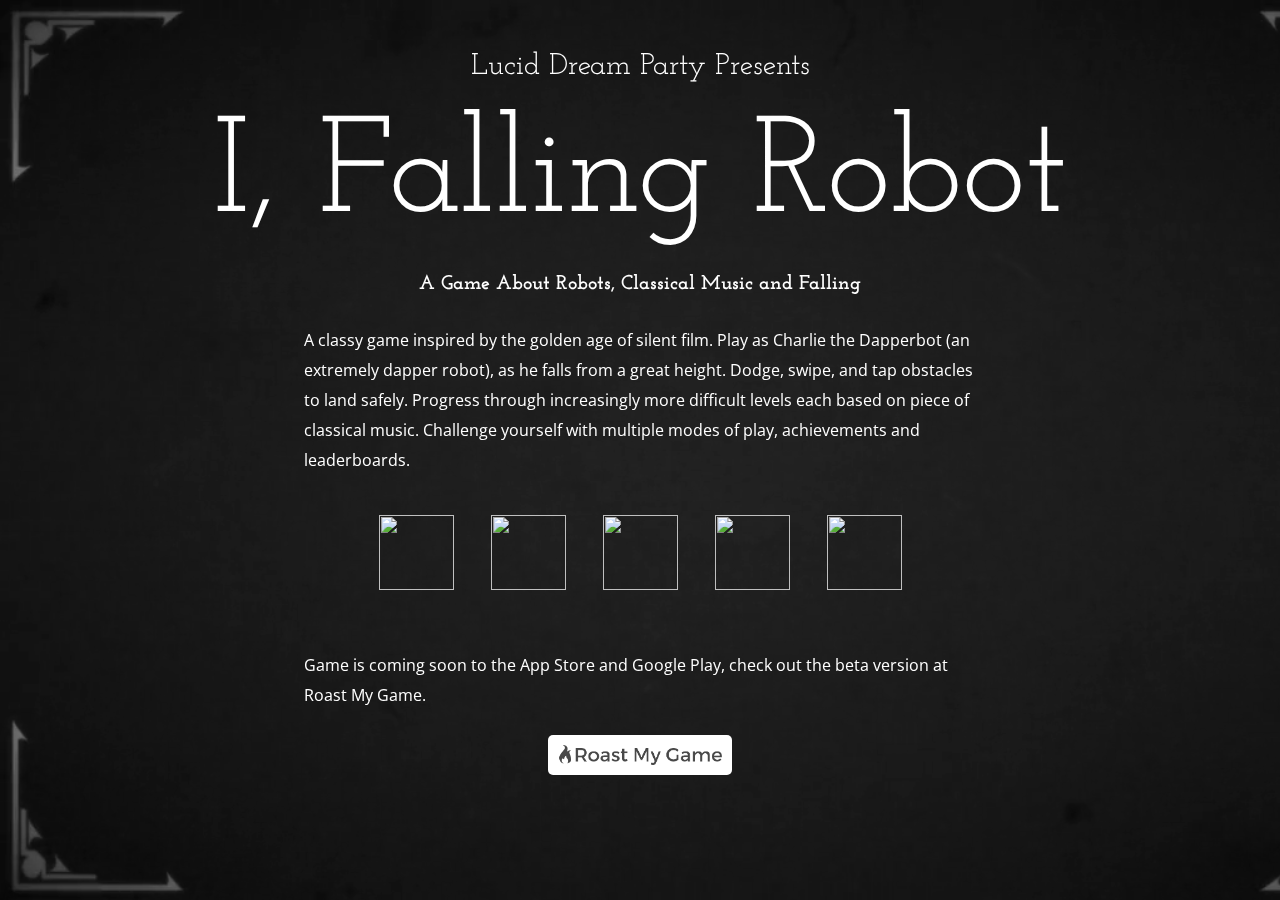
==== index.html @ 6c716256 "Message for my friends at Google" ====
<!doctype html>
<html lang="en">

<head>

  <meta http-equiv="X-UA-Compatible" content="IE=edge">
  <meta name="viewport" content="width=device-width, initial-scale=1">
  <meta charset="utf-8">

  <title>I, Falling Robot</title>
  <link rel="icon" href="images/favicon.png" type="image/x-icon">
  <link rel="shortcut icon" href="images/favicon.png" type="image/x-icon">

  <link rel="stylesheet" href="https://cdnjs.cloudflare.com/ajax/libs/normalize/4.1.1/normalize.min.css">
  <link rel="stylesheet" href="https://cdnjs.cloudflare.com/ajax/libs/twitter-bootstrap/3.3.6/css/bootstrap.min.css">
  <link rel="stylesheet" href="https://fonts.googleapis.com/css?family=Josefin+Slab|Open+Sans">
  <link rel="stylesheet" href="https://cdnjs.cloudflare.com/ajax/libs/magnific-popup.js/1.1.0/magnific-popup.min.css">
  <link rel="stylesheet" href="css/style.css" media="screen" charset="utf-8">

</head>

<body data-vide-bg="video/background" data-vide-options="position: 0% 0%">

  <!-- Hi Jasmine from Google Play Support -->

  <div class="container">

    <h2>Lucid Dream Party Presents</h2>

    <h1 class="title">I, Falling Robot</h1>

    <h3>A Game About Robots, Classical Music and Falling</h3>

    <div class="content">

      <p>
        A classy game inspired by the golden age of silent film. Play as Charlie the Dapperbot (an extremely dapper robot), as he falls from a great height. Dodge, swipe, and tap obstacles to land safely. Progress through increasingly more difficult levels each
        based on piece of classical music. Challenge yourself with multiple modes of play, achievements and leaderboards.
      </p>

      <div class="gallery text-center row">
        <div class="col-md-1"></div>
        <a class="mfp-iframe col-md-2" href="https://www.youtube.com/watch?v=UhhmcT5yHCw"><img src="http://img.youtube.com/vi/UhhmcT5yHCw/mqdefault.jpg" width="75" height="75"></a>
        <a class="mfp-iframe col-md-2" href="https://www.youtube.com/watch?v=LkBJ7MqLH40"><img src="http://img.youtube.com/vi/LkBJ7MqLH40/mqdefault.jpg" width="75" height="75"></a>
        <a class="col-md-2" href="http://i.imgur.com/mNizIo6.gif"><img src="http://i.imgur.com/mNizIo6s.gif" width="75" height="75"></a>
        <a class="col-md-2" href="http://i.imgur.com/LYuZBkn.gif"><img src="http://i.imgur.com/LYuZBkns.gif" width="75" height="75"></a>
        <a class="col-md-2" href="http://i.imgur.com/z4jjxvI.gif"><img src="http://i.imgur.com/z4jjxvIs.gif" width="75" height="75"></a>
        <div class="col-md-1"></div>
      </div>

      <p>
        Game is coming soon to the App Store and Google Play, check out the beta version at Roast My Game.
      </p>

      <div class="roast-container text-center">
        <a class="roast" href="https://roastmygame.com/game/i-falling-robot">
          <img src="images/roast.png">
        </a>
      </div>

      <!-- <div class="app-store-buttons text-center row">
        <div class="col-md-2"> </div>
        <a class="col-md-4" href="http://google.com/">
          <img class="app-store" src="images/app-store.svg" height="60" width="180">
        </a>
        <a class="col-md-4" href="http://google.com/">
          <img class="google-play" src="images/google-play.png" height="80">
        </a>
        <div class="col-md-2"> </div>
      </div> -->

    </div>

  </div>

  <script type="text/javascript" src="https://cdnjs.cloudflare.com/ajax/libs/jquery/2.2.4/jquery.min.js"></script>
  <script type="text/javascript" src="https://cdnjs.cloudflare.com/ajax/libs/twitter-bootstrap/3.3.6/js/bootstrap.min.js"></script>
  <script type="text/javascript" src="https://cdnjs.cloudflare.com/ajax/libs/magnific-popup.js/1.1.0/jquery.magnific-popup.min.js"></script>
  <script type="text/javascript" src="js/jquery.vide.min.js"></script>
  <script type="text/javascript" src="js/script.js"></script>

</body>

</html>
---- css/style.css ----
html, body {
    height: 100%;
}
a {
    text-decoration: none;
}
body {
    font-family: 'Open Sans', sans-serif;
    font-size: 16px;
    line-height: 30px;
    font-weight: normal;
    color: white;
    background-color: #1c1b1b;
    padding: 30px;
}
h1, h2, h3 {
    font-family: 'Josefin Slab', serif;
    font-weight: normal;
    text-align: center;
}
h1 {
    font-size: 136px;
    /*text-shadow: 2px 2px darkgray;*/
}
@media (max-width: 992px) {
    h1 {
        font-size: 106px;
    }
}
@media (max-width: 768px) {
    h1 {
        font-size: 96px;
    }
}
h3 {
    font-weight: bold;
    font-size: 20px;
    padding-bottom: 20px;
}
.container {
    top: 0;
    left: 0;
    width: 100%;
    height: 100%;
    overflow: auto;
}
.content {
    max-width: 42em;
    margin: 0 auto;
    margin-bottom: 40px;
}
.gallery {
    margin: 40px auto;
}
.gallery a img {
    margin-bottom: 20px;
}
.app-store {
    margin: 10px;
}
.google-play {
    margin-left: 15px;
}
.roast-container {
  margin-top: 25px;
}
.roast img {
    background-color: white;
    border-radius: 5px;
    height: 40px;
    padding: 10px;
}
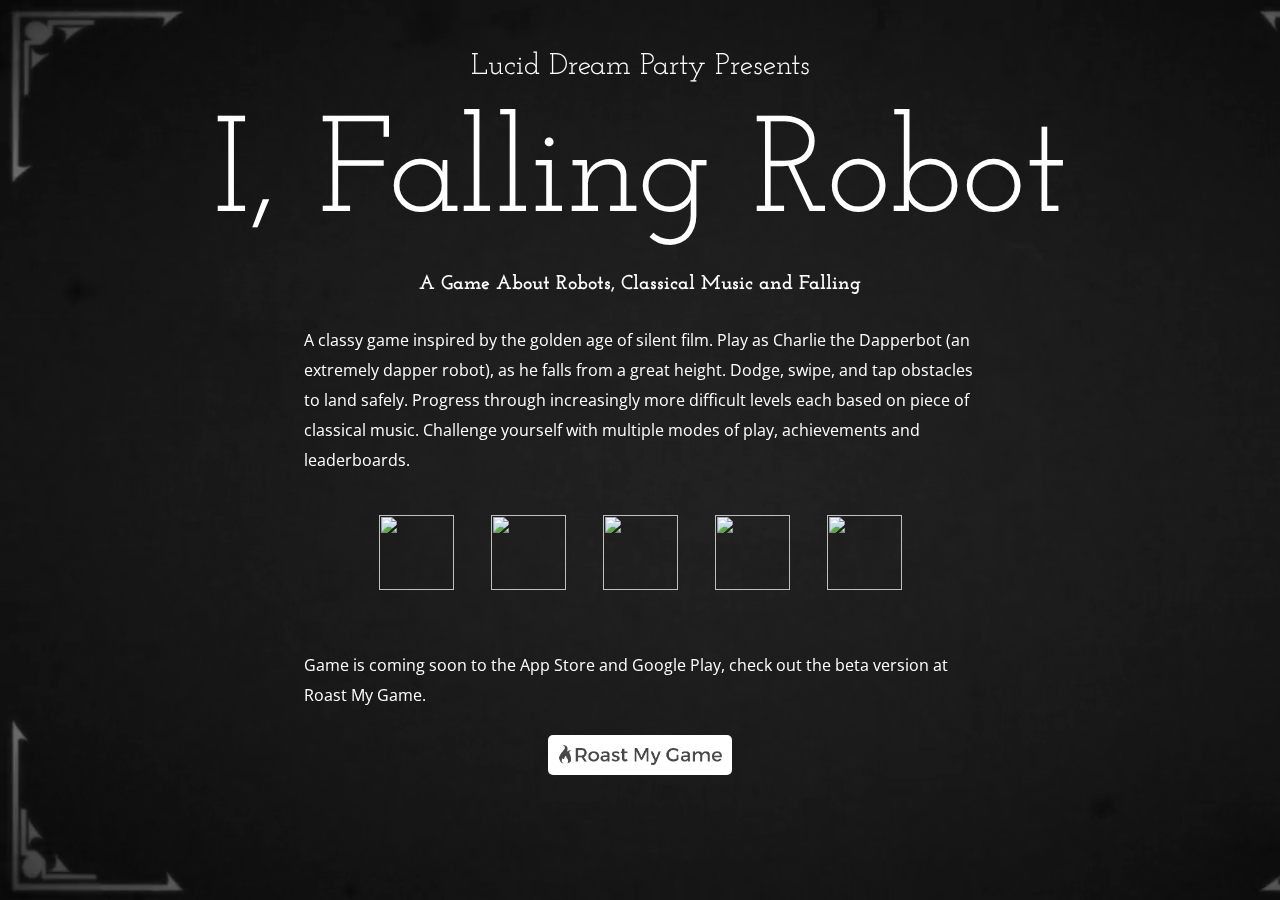
==== commit 2bdf8af1: "Revert "Message for my friends at Google"" ====
--- a/index.html
+++ b/index.html
@@ -20,8 +20,6 @@
 </head>
 
 <body data-vide-bg="video/background" data-vide-options="position: 0% 0%">
-
-  <!-- Hi Jasmine from Google Play Support -->
 
   <div class="container">
 
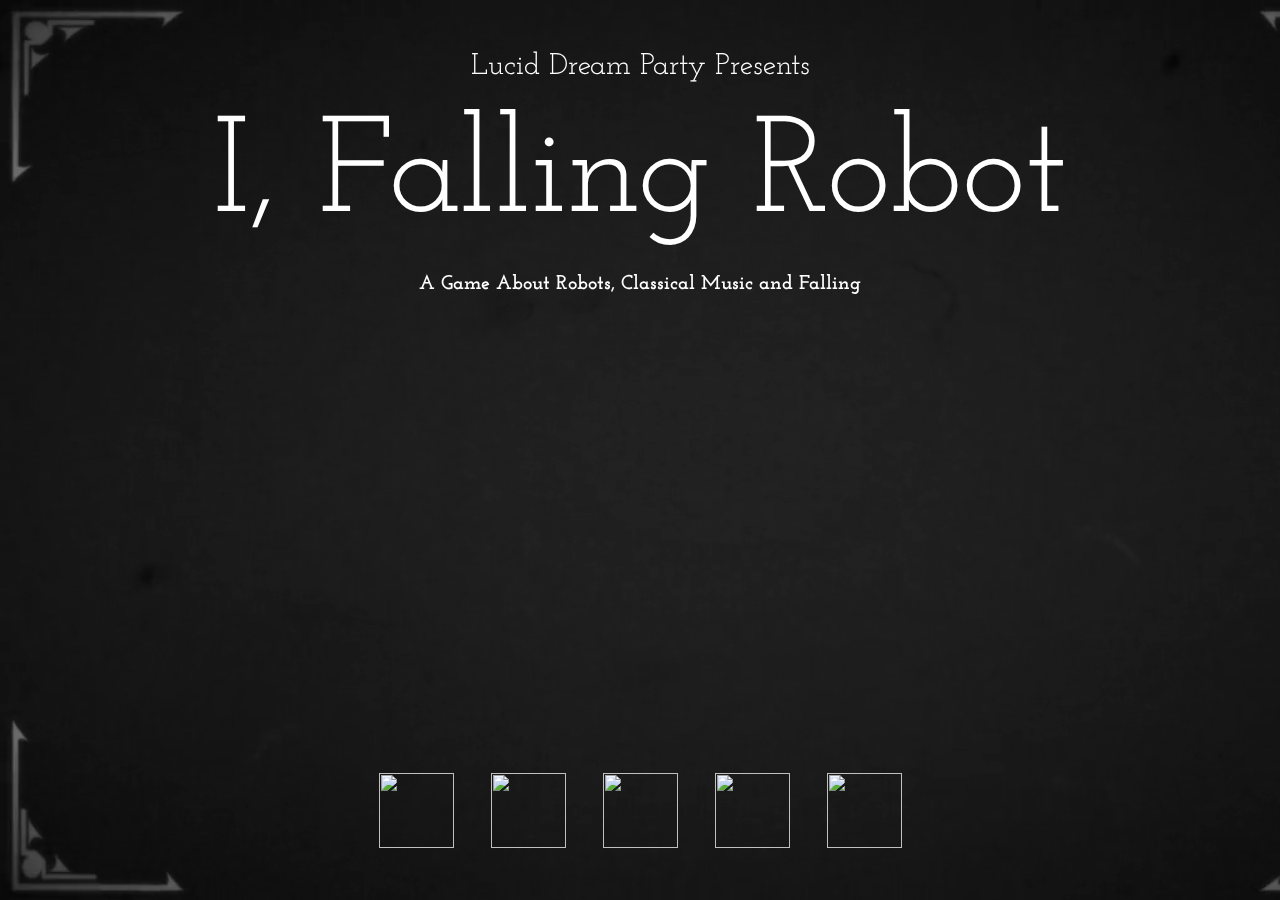
==== commit c0a38d59: "Replace blurb with responsive trailer video" ====
--- a/index.html
+++ b/index.html
@@ -31,10 +31,9 @@
 
     <div class="content">
 
-      <p>
-        A classy game inspired by the golden age of silent film. Play as Charlie the Dapperbot (an extremely dapper robot), as he falls from a great height. Dodge, swipe, and tap obstacles to land safely. Progress through increasingly more difficult levels each
-        based on piece of classical music. Challenge yourself with multiple modes of play, achievements and leaderboards.
-      </p>
+      <div class="video-container">
+        <iframe width="560" height="315" src="https://www.youtube.com/embed/9r7IDotYCcc" frameborder="0" allowfullscreen></iframe>
+      </div>
 
       <div class="gallery text-center row">
         <div class="col-md-1"></div>
--- a/css/style.css
+++ b/css/style.css
@@ -70,3 +70,18 @@
     height: 40px;
     padding: 10px;
 }
+
+.video-container {
+    position: relative;
+    padding-bottom: 56.25%;
+    padding-top: 30px; height: 0; overflow: hidden;
+}
+.video-container iframe,
+.video-container object,
+.video-container embed {
+    position: absolute;
+    top: 0;
+    left: 0;
+    width: 100%;
+    height: 100%;
+}
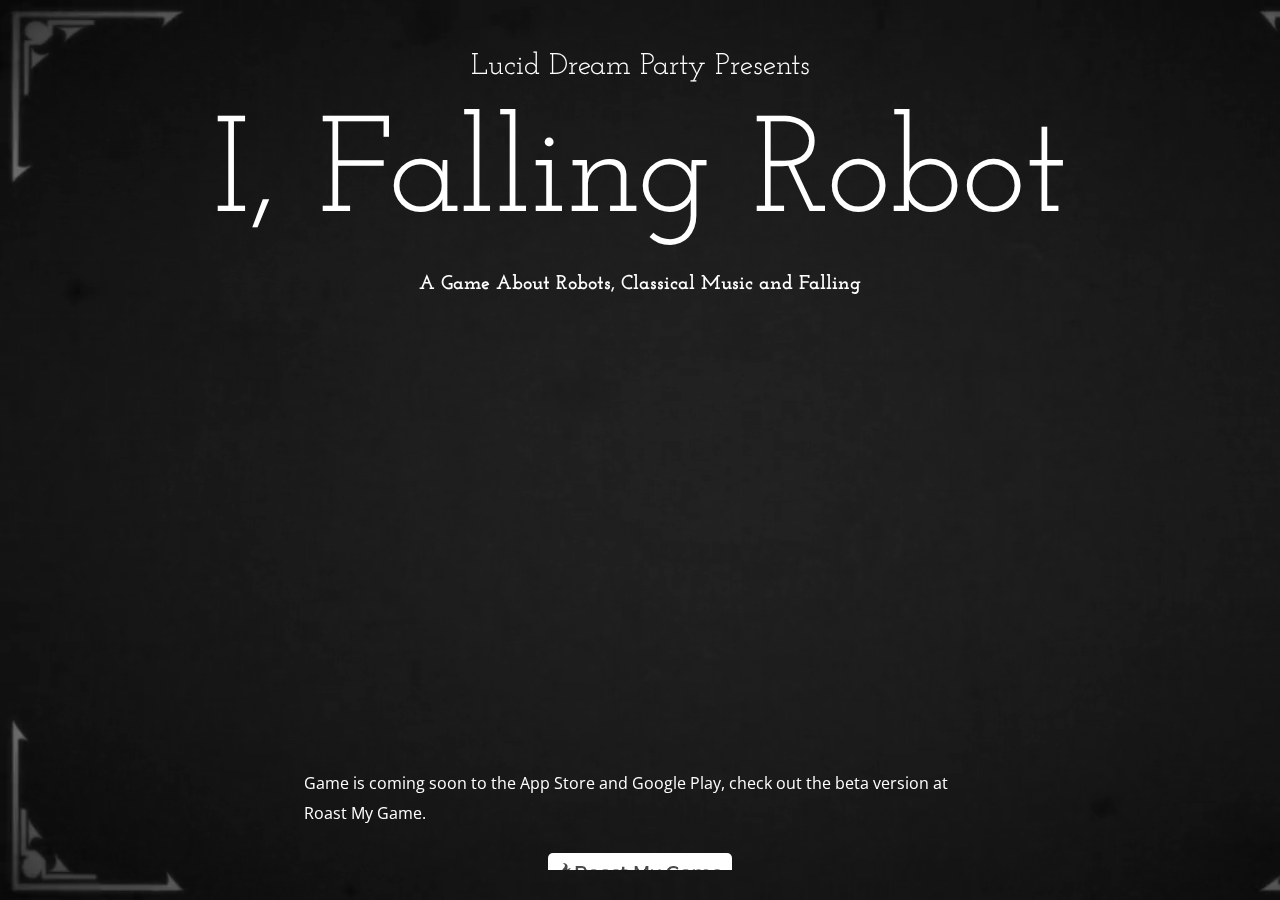
==== commit 87eb04a4: "Move image gallery below buttons" ====
--- a/index.html
+++ b/index.html
@@ -35,16 +35,6 @@
         <iframe width="560" height="315" src="https://www.youtube.com/embed/9r7IDotYCcc" frameborder="0" allowfullscreen></iframe>
       </div>
 
-      <div class="gallery text-center row">
-        <div class="col-md-1"></div>
-        <a class="mfp-iframe col-md-2" href="https://www.youtube.com/watch?v=UhhmcT5yHCw"><img src="http://img.youtube.com/vi/UhhmcT5yHCw/mqdefault.jpg" width="75" height="75"></a>
-        <a class="mfp-iframe col-md-2" href="https://www.youtube.com/watch?v=LkBJ7MqLH40"><img src="http://img.youtube.com/vi/LkBJ7MqLH40/mqdefault.jpg" width="75" height="75"></a>
-        <a class="col-md-2" href="http://i.imgur.com/mNizIo6.gif"><img src="http://i.imgur.com/mNizIo6s.gif" width="75" height="75"></a>
-        <a class="col-md-2" href="http://i.imgur.com/LYuZBkn.gif"><img src="http://i.imgur.com/LYuZBkns.gif" width="75" height="75"></a>
-        <a class="col-md-2" href="http://i.imgur.com/z4jjxvI.gif"><img src="http://i.imgur.com/z4jjxvIs.gif" width="75" height="75"></a>
-        <div class="col-md-1"></div>
-      </div>
-
       <p>
         Game is coming soon to the App Store and Google Play, check out the beta version at Roast My Game.
       </p>
@@ -66,6 +56,16 @@
         <div class="col-md-2"> </div>
       </div> -->
 
+      <div class="gallery text-center row">
+        <div class="col-md-1"></div>
+        <a class="mfp-iframe col-md-2" href="https://www.youtube.com/watch?v=UhhmcT5yHCw"><img src="http://img.youtube.com/vi/UhhmcT5yHCw/mqdefault.jpg" width="75" height="75"></a>
+        <a class="mfp-iframe col-md-2" href="https://www.youtube.com/watch?v=LkBJ7MqLH40"><img src="http://img.youtube.com/vi/LkBJ7MqLH40/mqdefault.jpg" width="75" height="75"></a>
+        <a class="col-md-2" href="http://i.imgur.com/mNizIo6.gif"><img src="http://i.imgur.com/mNizIo6s.gif" width="75" height="75"></a>
+        <a class="col-md-2" href="http://i.imgur.com/LYuZBkn.gif"><img src="http://i.imgur.com/LYuZBkns.gif" width="75" height="75"></a>
+        <a class="col-md-2" href="http://i.imgur.com/z4jjxvI.gif"><img src="http://i.imgur.com/z4jjxvIs.gif" width="75" height="75"></a>
+        <div class="col-md-1"></div>
+      </div>
+
     </div>
 
   </div>
--- a/css/style.css
+++ b/css/style.css
@@ -74,7 +74,10 @@
 .video-container {
     position: relative;
     padding-bottom: 56.25%;
-    padding-top: 30px; height: 0; overflow: hidden;
+    padding-top: 30px;
+    height: 0;
+    overflow: hidden;
+    margin-bottom: 35px;
 }
 .video-container iframe,
 .video-container object,
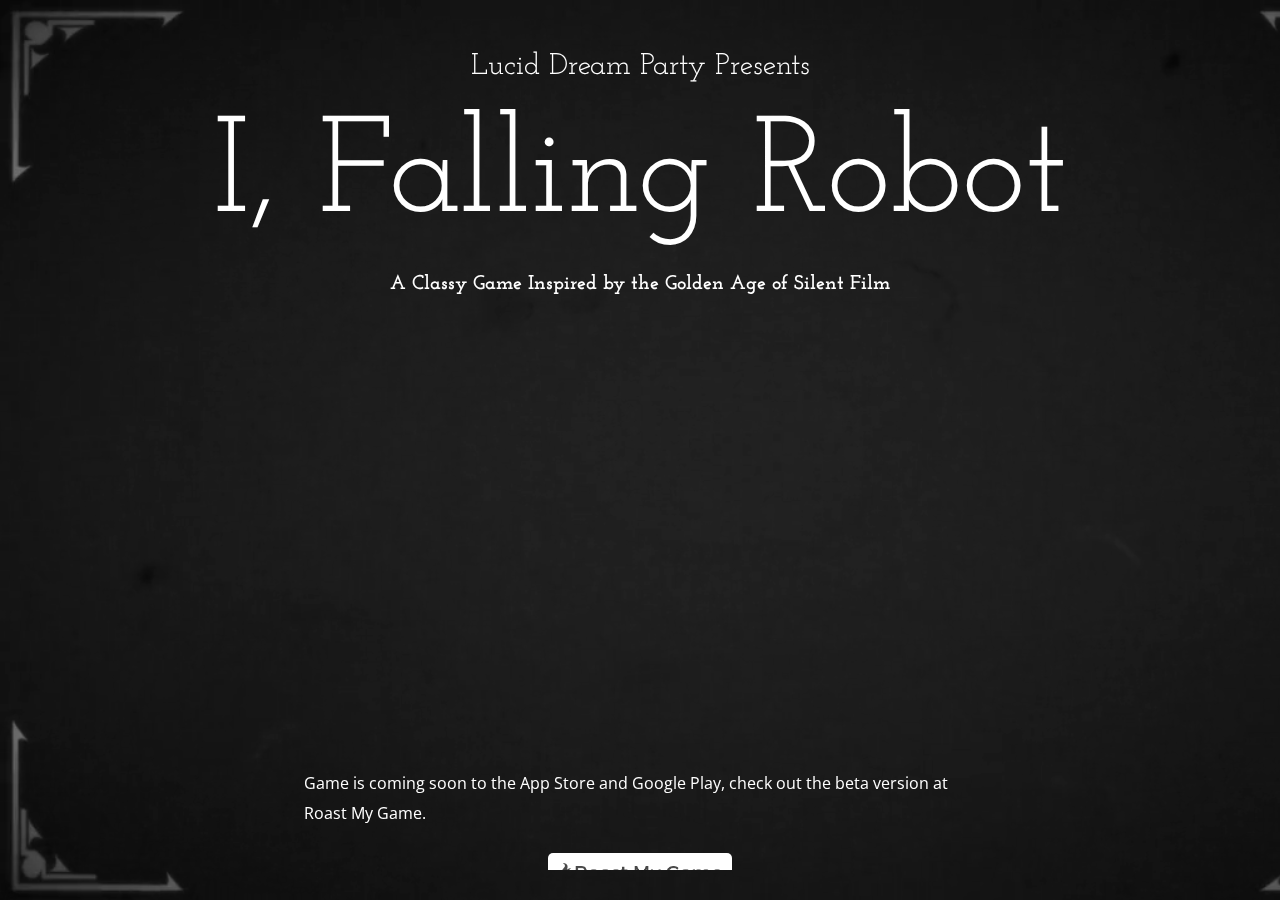
==== commit bcb14d3c: "Replace the headline" ====
--- a/index.html
+++ b/index.html
@@ -27,7 +27,7 @@
 
     <h1 class="title">I, Falling Robot</h1>
 
-    <h3>A Game About Robots, Classical Music and Falling</h3>
+    <h3>A Classy Game Inspired by the Golden Age of Silent Film</h3>
 
     <div class="content">
 
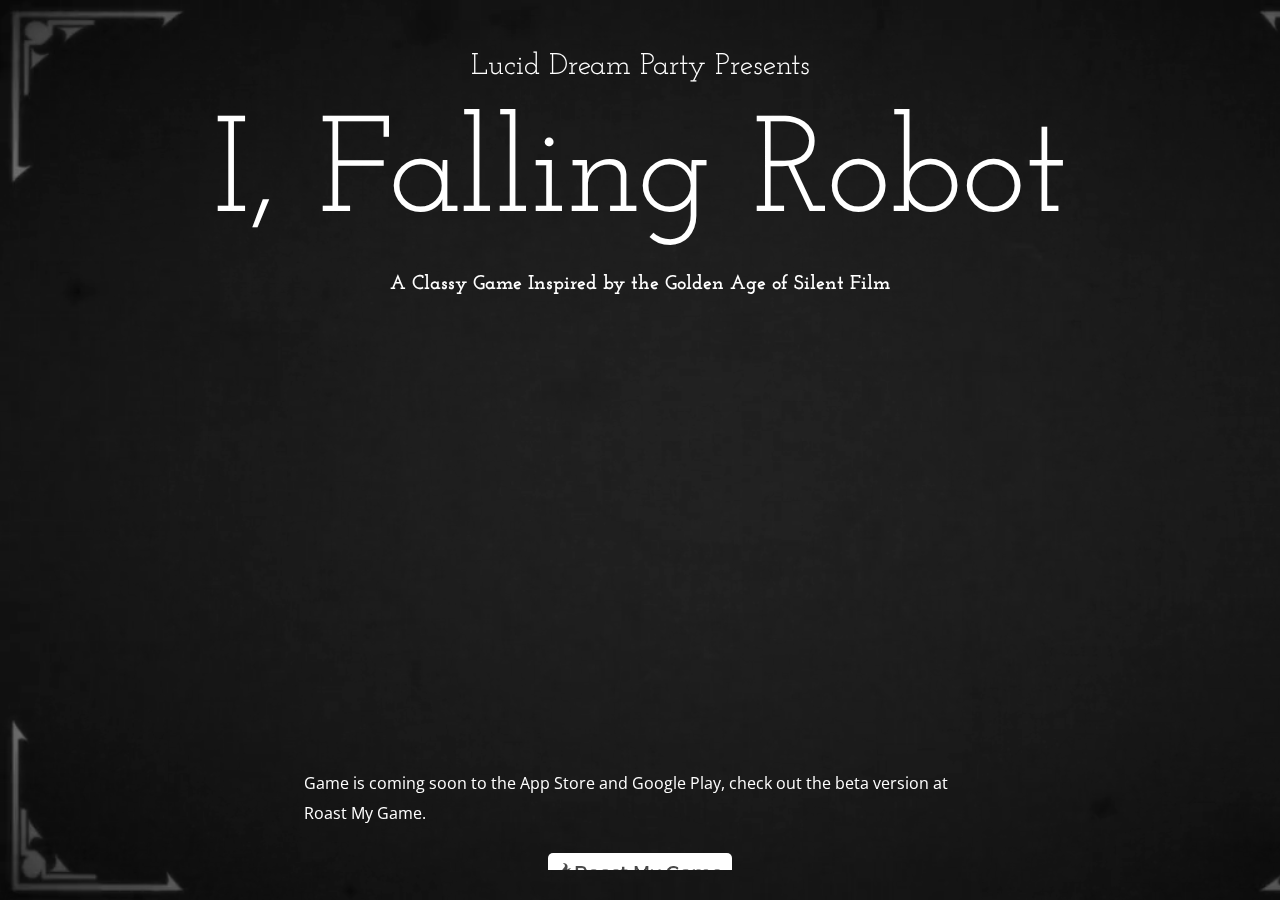
==== commit 2d84058d: "New screenshots" ====
--- a/index.html
+++ b/index.html
@@ -58,11 +58,11 @@
 
       <div class="gallery text-center row">
         <div class="col-md-1"></div>
-        <a class="mfp-iframe col-md-2" href="https://www.youtube.com/watch?v=UhhmcT5yHCw"><img src="http://img.youtube.com/vi/UhhmcT5yHCw/mqdefault.jpg" width="75" height="75"></a>
-        <a class="mfp-iframe col-md-2" href="https://www.youtube.com/watch?v=LkBJ7MqLH40"><img src="http://img.youtube.com/vi/LkBJ7MqLH40/mqdefault.jpg" width="75" height="75"></a>
-        <a class="col-md-2" href="http://i.imgur.com/mNizIo6.gif"><img src="http://i.imgur.com/mNizIo6s.gif" width="75" height="75"></a>
-        <a class="col-md-2" href="http://i.imgur.com/LYuZBkn.gif"><img src="http://i.imgur.com/LYuZBkns.gif" width="75" height="75"></a>
-        <a class="col-md-2" href="http://i.imgur.com/z4jjxvI.gif"><img src="http://i.imgur.com/z4jjxvIs.gif" width="75" height="75"></a>
+        <a class="col-md-2" href="http://i.imgur.com/OpYOtFS.png"><img src="http://i.imgur.com/OpYOtFSs.png" width="75" height="75"></a>
+        <a class="col-md-2" href="http://i.imgur.com/wF9un5T.png"><img src="http://i.imgur.com/wF9un5Ts.png" width="75" height="75"></a>
+        <a class="col-md-2" href="http://i.imgur.com/7ZIOCCJ.png"><img src="http://i.imgur.com/7ZIOCCJs.png" width="75" height="75"></a>
+        <a class="col-md-2" href="http://i.imgur.com/UZFchgP.png"><img src="http://i.imgur.com/UZFchgPs.png" width="75" height="75"></a>
+        <a class="col-md-2" href="http://i.imgur.com/NpJLs7E.png"><img src="http://i.imgur.com/NpJLs7Es.png" width="75" height="75"></a>
         <div class="col-md-1"></div>
       </div>
 
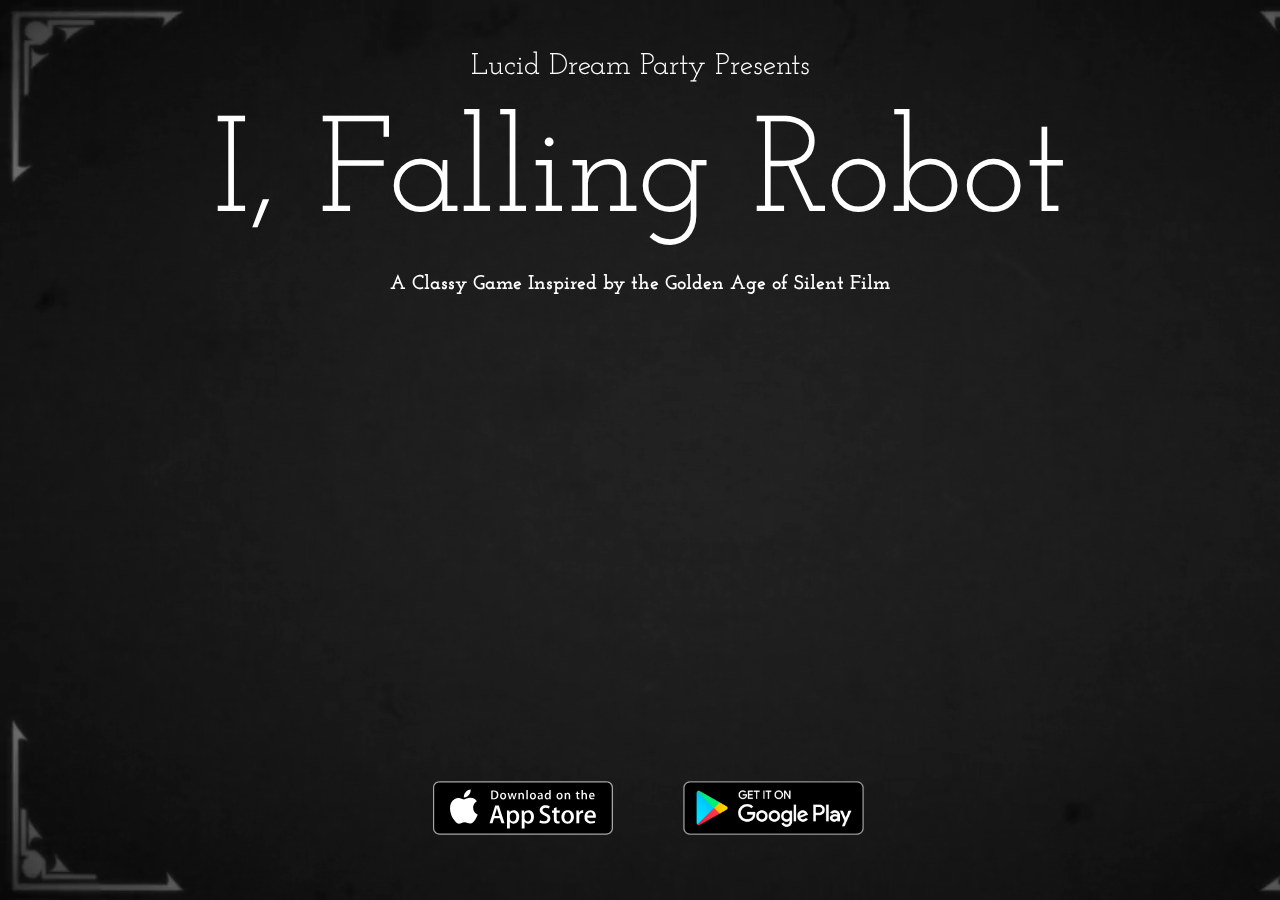
==== commit 64de37e6: "Release links! :tada: :tada: :tada:" ====
--- a/index.html
+++ b/index.html
@@ -35,26 +35,16 @@
         <iframe width="560" height="315" src="https://www.youtube.com/embed/9r7IDotYCcc" frameborder="0" allowfullscreen></iframe>
       </div>
 
-      <p>
-        Game is coming soon to the App Store and Google Play, check out the beta version at Roast My Game.
-      </p>
-
-      <div class="roast-container text-center">
-        <a class="roast" href="https://roastmygame.com/game/i-falling-robot">
-          <img src="images/roast.png">
-        </a>
-      </div>
-
-      <!-- <div class="app-store-buttons text-center row">
+      <div class="app-store-buttons text-center row">
         <div class="col-md-2"> </div>
-        <a class="col-md-4" href="http://google.com/">
+        <a class="col-md-4" href="https://itunes.apple.com/us/app/i-falling-robot/id1142025075?ls=1&mt=8">
           <img class="app-store" src="images/app-store.svg" height="60" width="180">
         </a>
-        <a class="col-md-4" href="http://google.com/">
+        <a class="col-md-4" href="https://play.google.com/store/apps/details?id=com.luciddreamparty.IFallingRobot">
           <img class="google-play" src="images/google-play.png" height="80">
         </a>
         <div class="col-md-2"> </div>
-      </div> -->
+      </div>
 
       <div class="gallery text-center row">
         <div class="col-md-1"></div>
--- a/css/style.css
+++ b/css/style.css
@@ -32,6 +32,11 @@
         font-size: 96px;
     }
 }
+@media (max-width: 320px) {
+    h1 {
+        font-size: 80px;
+    }
+}
 h3 {
     font-weight: bold;
     font-size: 20px;
@@ -43,6 +48,7 @@
     width: 100%;
     height: 100%;
     overflow: auto;
+    -webkit-overflow-scrolling: touch;
 }
 .content {
     max-width: 42em;
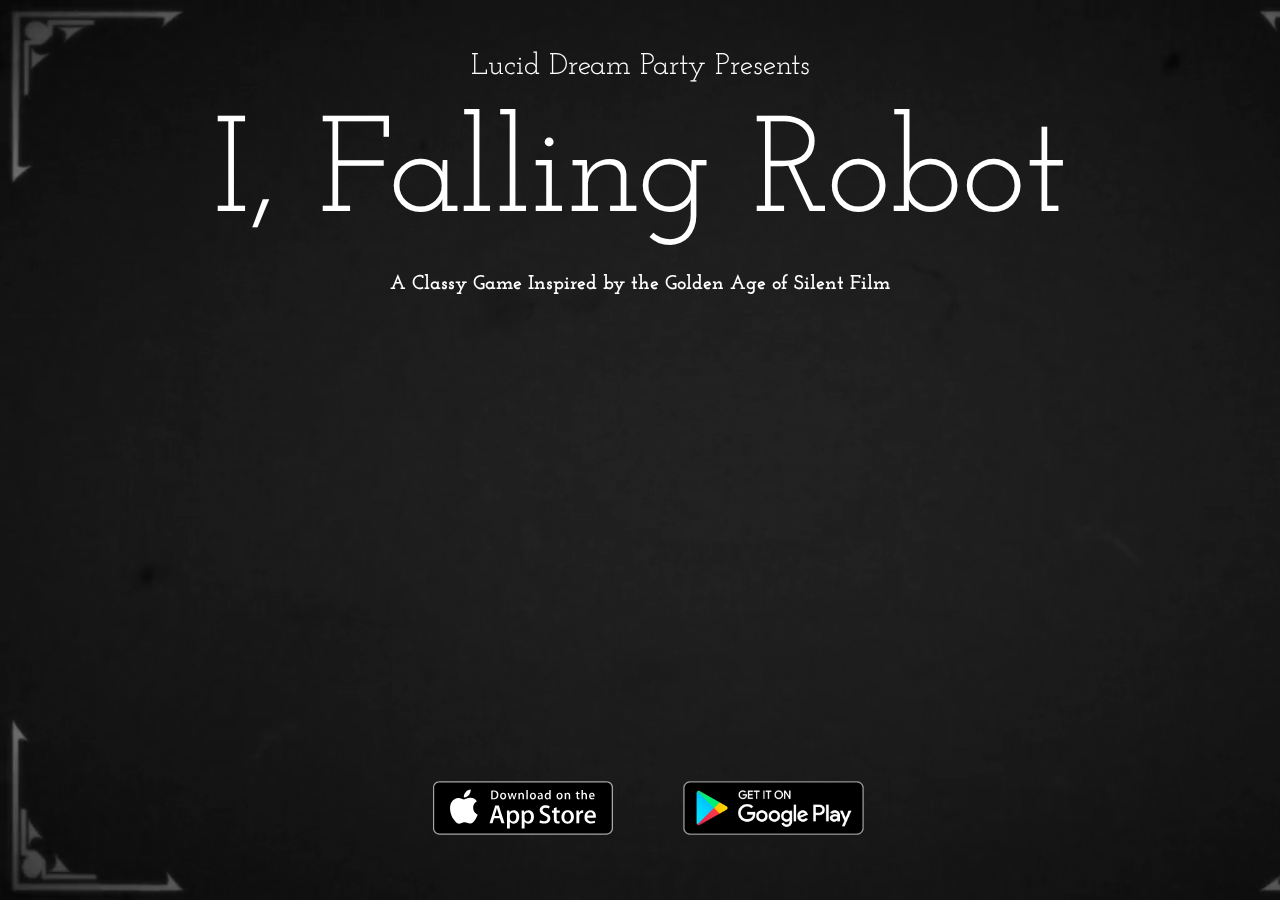
==== commit af9eb8aa: "Add press link" ====
--- a/index.html
+++ b/index.html
@@ -56,6 +56,15 @@
         <div class="col-md-1"></div>
       </div>
 
+    <div class="press">
+        <h3>Press</h3>
+        <ul>
+            <li>
+                <a href="https://gameskeys.net/hidden-gems-top-action-games-to-play-on-ios/">Hidden Gems: Top Action Games To Play On IOS</a>
+            </li>
+        </ul>
+    </div>
+
     </div>
 
   </div>
--- a/css/style.css
+++ b/css/style.css
@@ -3,6 +3,7 @@
 }
 a {
     text-decoration: none;
+    color: inherit;
 }
 body {
     font-family: 'Open Sans', sans-serif;
@@ -42,6 +43,13 @@
     font-size: 20px;
     padding-bottom: 20px;
 }
+ul {
+    list-style: none;
+}
+ul, li {
+    margin: 0;
+    padding: 0;
+}
 .container {
     top: 0;
     left: 0;
@@ -77,6 +85,11 @@
     padding: 10px;
 }
 
+.press {
+    margin: auto;
+    text-align: center;
+}
+
 .video-container {
     position: relative;
     padding-bottom: 56.25%;
